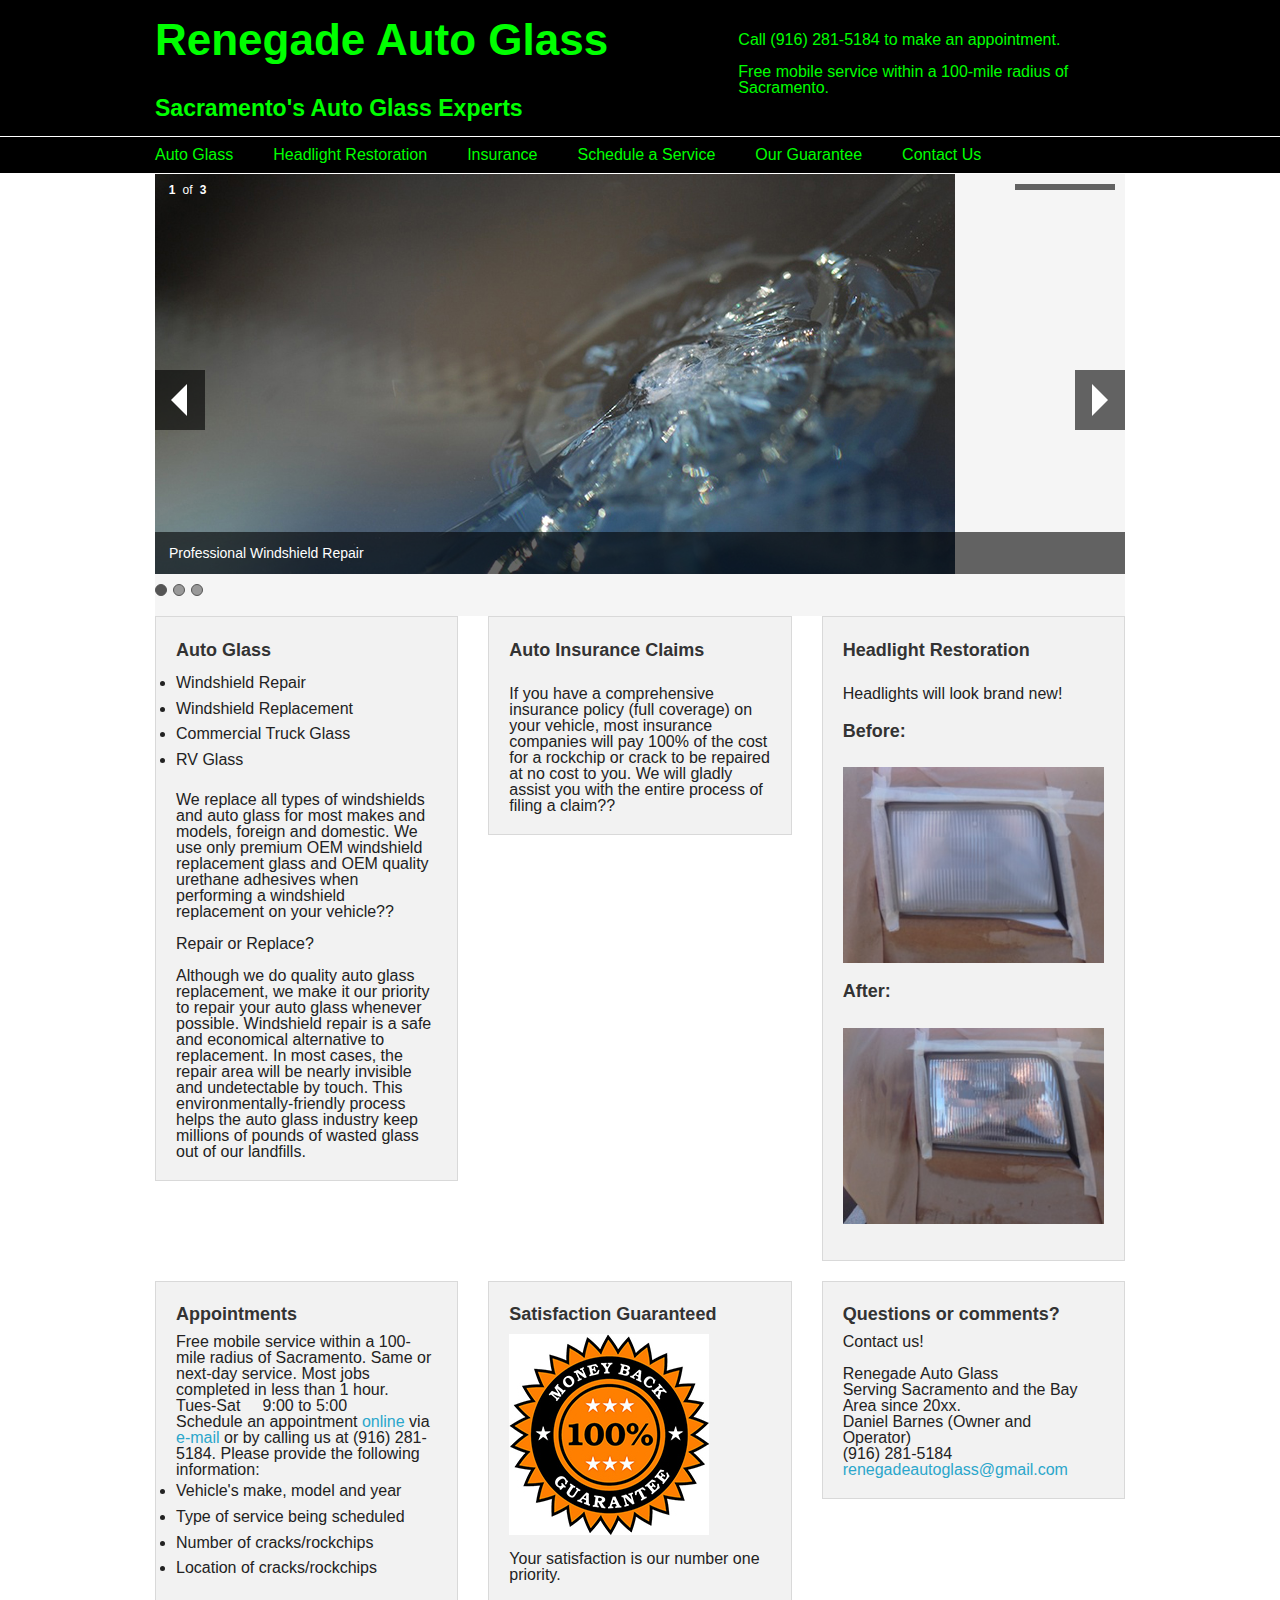
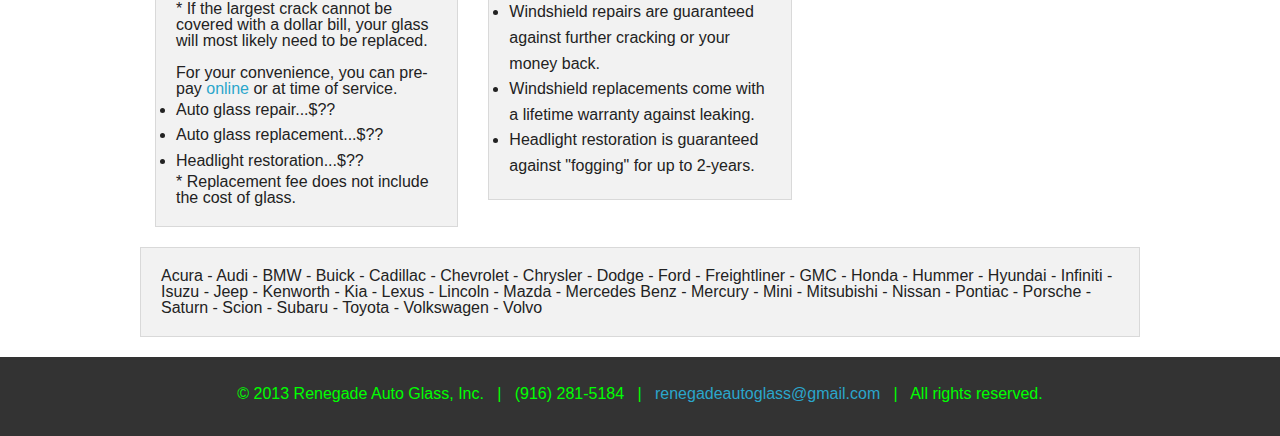
==== index.html @ 9af2e796 "localize asset file path for normalize.css" ====
<!DOCTYPE html>
<!--[if IE 8]>         <html class="no-js lt-ie9" lang="en" > <![endif]-->
<!--[if gt IE 8]><!--> <html class="no-js" lang="en" > <!--<![endif]-->

<!-- Thomas Hopkins    11 October 2013    index.html -->

<head>
  <meta charset="utf-8">
  <meta name="viewport" content="width=device-width, initial-scale=1.0">
  <meta name="keywords" content="Auto Glass, Auto Glass Mobile Service, Auto Glass Repair, Auto Glass Replacement, Commercial Truck Glass, RV Glass, Windshields, Headlight Restoration" />
  <title>Renegade Auto Glass - Serving Sacramento and the Bay Area</title>
  <link rel="stylesheet" href="./assets/normalize.css">
  <link rel="stylesheet" href="./assets/css/foundation.css">
  <link rel="stylesheet" href="./assets/css/mods.css">
  <!-- Modernizr acts as a shim for HTML5 elements for older browsers as well as detection for mobile devices. -->
  <script src="./assets/js/vendor/custom.modernizr.js"></script>
</head>

<body>
  <section class="main">
    <header>
      <div class="row">
        <div class="large-6 columns">
          <h1><a href="index.html" >Renegade Auto Glass</a></h1>
          <h4>Sacramento's Auto Glass Experts</h4>
        </div>
        <div class="large-1 columns">
        </div>
        <div class="large-5 columns">
          <br /><br />
          Call (916) 281-5184 to make an appointment.<br /><br />
          Free mobile service within a 100-mile radius of Sacramento.
        </div>
      </div>    
    </header>

    <div class="navbar">
      <div class="row">
        <div class="large-12 columns">
        <a href="#glass">Auto Glass</a> &nbsp;  &nbsp;  &nbsp;  &nbsp; 
        <a href="#headlight">Headlight Restoration</a> &nbsp;  &nbsp;  &nbsp;  &nbsp; 
        <a href="#insurance">Insurance</a> &nbsp;  &nbsp;  &nbsp;  &nbsp; 
        <a href="#schedule">Schedule a Service</a> &nbsp;  &nbsp;  &nbsp;  &nbsp; 
        <a href="#guarantee">Our Guarantee</a> &nbsp;  &nbsp;  &nbsp;  &nbsp; 
        <a href="#contact">Contact Us</a>
        </div>
      </div>
    </div>

    <div class="row">
      <div class="large-12 columns">
        <ul data-orbit>
          <li>
            <img src="./assets/img/slides/cracked_windshield_800px.jpg" />
            <div class="orbit-caption">Professional Windshield Repair</div>
          </li>
          <li>
            <img src="./assets/img/slides/windshield_replacement_800px.jpg" />
            <div class="orbit-caption">Professional Windshield Replacement</div>
          </li>
          <li>
            <img src="./assets/img/slides/headlight_repair_800px.jpg" />
            <div class="orbit-caption">Professional Headlight Restoration</div>
          </li>
        </ul>
      </div>
    </div>

    <div class="row">
      <div class="large-4 columns">
        <div class="panel">
          <a name="glass"></a><h5>Auto Glass</h5>
<ul>
<li>Windshield Repair</li>
<li>Windshield Replacement</li>
<li>Commercial Truck Glass</li>
<li>RV Glass</li>
</ul>
We replace all types of windshields and auto glass for most makes and models, foreign and domestic.  We use only premium OEM windshield replacement glass and OEM quality urethane adhesives when performing a windshield replacement on your vehicle??<br /><br />
Repair or Replace?<br /><br />
Although we do quality auto glass replacement, we make it our priority to repair your auto glass whenever possible. Windshield repair is a safe and economical alternative to replacement. In most cases, the repair area will be nearly invisible and undetectable by touch.  This environmentally-friendly process helps the auto glass industry keep millions of pounds of wasted glass out of our landfills.
        </div>
      </div>
      <div class="large-4 columns">
        <div class="panel">
          <a name="insurance"></a><h5>Auto Insurance Claims</h5>
          <br />
If you have a comprehensive insurance policy (full coverage) on your vehicle, most insurance companies will pay 100% of the cost for a rockchip or crack to be repaired at no cost to you. We will gladly assist you with the entire process of filing a claim?? 
        </div>
      </div>
      <div class="large-4 columns">
        <div class="panel">
          <a name="headlight"></a><h5>Headlight Restoration</h5>
          <br />
          Headlights will look brand new!<br /><br />
          <h5>Before:</h5><br />
          <img src="./assets/img/headlight_before.jpg"><br /><br />
          <h5>After:</h5><br />
          <img src="./assets/img/headlight_after.jpg"><br /><br />
       </div>
      </div>  
    </div>

    <div class="row">
      <div class="large-4 columns">
        <div class="panel">
          <a name="schedule"></a><h5>Appointments</h5>
Free mobile service within a 100-mile radius of Sacramento.
Same or next-day service. 
Most jobs completed in less than 1 hour.<br />
Tues-Sat &nbsp; &nbsp; 9:00 to 5:00<br />
Schedule an appointment <a href="schedule.html">online</a> via <a href="mailto:renegadeautoglass@gmail.com">e-mail</a> or by calling us at (916) 281-5184. Please provide the following information:
<ul>
<li>Vehicle's make, model and year</li>
<li>Type of service being scheduled</li>
<li>Number of cracks/rockchips</li>
<li>Location of cracks/rockchips</li>
</ul>
* If the largest crack cannot be covered with a dollar bill, your glass will most likely need to be replaced.<br /><br />
For your convenience, you can pre-pay <a href="pay.html">online</a> or at time of service.
<ul>
<li>Auto glass repair...$??</li>
<li>Auto glass replacement...$??</li>
<li>Headlight restoration...$??</li>
</ul>
* Replacement fee does not include the cost of glass.        
        </div>
      </div>
      <div class="large-4 columns">
        <div class="panel">
          <a name="guarantee"></a><h5>Satisfaction Guaranteed</h5>
          <img src="./assets/img/seal_of_guarantee.jpg"><br /><br />
Your satisfaction is our number one priority. <br /><br />
<ul>
<li>Windshield repairs are guaranteed against further cracking or your money back.</li>
<li>Windshield replacements come with a lifetime warranty against leaking.</li> 
<li>Headlight restoration is guaranteed against "fogging" for up to 2-years.</li>
</ul>   
        </div>
      </div>
      <div class="large-4 columns">
        <div class="panel">
        <a name="contact"></a><h5>Questions or comments?</h5>
Contact us!<br /><br />
Renegade Auto Glass<br />
Serving Sacramento and the Bay Area since 20xx.<br />
Daniel Barnes (Owner and Operator)<br />
(916) 281-5184<br />
<a href="mailto:renegadeautoglass@gmail.com">renegadeautoglass@gmail.com</a>
        </div>
      </div>  
    </div>
    <div class="row">
      <div class="panel">
Acura - Audi - BMW - Buick - Cadillac - Chevrolet - Chrysler - Dodge - Ford - Freightliner - GMC - Honda - Hummer - Hyundai - Infiniti - Isuzu - Jeep - Kenworth - Kia - Lexus - Lincoln - Mazda - Mercedes Benz - Mercury - Mini - Mitsubishi - Nissan - Pontiac - Porsche - Saturn - Scion - Subaru - Toyota - Volkswagen - Volvo
      </div>
    </div>

    <div class="footer-bottom">
      <div class="row">
        <p>
          &copy; 2013 Renegade Auto Glass, Inc. &nbsp; | &nbsp;
          (916) 281-5184 &nbsp; | &nbsp;
          <a href="mailto:renegadeautoglass@gmail.com">renegadeautoglass@gmail.com</a> &nbsp; | &nbsp;
          All rights reserved.
        </p>        
      </div>
    </div>

  </section>

  <!-- Check for Zepto support, load jQuery if necessary -->
  <script>
    document.write('<script src=./assets/js/vendor/'
      + ('__proto__' in {} ? 'zepto' : 'jquery')
      + '.js><\/script>');
  </script>

  <script src="./assets/js/foundation.min.js"></script>

  <script>
    $(document).foundation();
  </script>

</body>

</html>
---- assets/css/mods.css ----
header {
  background-color: black;
}

header > .row > .large-6 > h1 > a {
  color: lime;
}

header > .row > .large-6 > h4 {
  color: lime;
}

header > .row > .large-12 {
  color: lime;
}

header > .row > .large-5 {
  color: lime;
}

header > .row > .large-5 > h4 {
  margin: 20px;
  color: lime;
}

.navbar {
  margin-top: 1px;
  margin-bottom: 1px;
  padding: 10px;
  background-color: black;
}

.navbar > .row > .large-12 {
  color: lime;
}

.navbar > .row > .large-12 a:link {
  color: lime; text-decoration: none;
}

.navbar > .row > .large-12 a:visited {
  color: #2ba6cb; text-decoration: none;
}

.navbar > .row > .large-12 a:hover {
  color: #2795b6; text-decoration: none;
}

.navbar > .row > .large-12 a:active {
  color: #6600ff; text-decoration: none;
}

.footer-bottom {
  background: #333;
  padding: 24px 0 10px; 
  color: lime;
}

.footer-bottom .design-border {
  border-bottom: 1px solid #484848;
  padding-bottom: 5px;
  margin-bottom: 25px; }

.footer-bottom a.zurb-logo {
  color: #858585;
  font-weight: normal;
  background: url("../icons/footer-icons.png") no-repeat 0 3px;
  padding: 25px 0 0 0;
  font-size: 1em;
  display: inline-block;
  font-family: "Proxima Nova", "proxima-nova", "Helvetica Neue", Helvetica, Arial, sans-serif;
  width: 90px; }

.footer-bottom a.zurb-logo:hover {
  opacity: 0.8; }

.footer-bottom ul.zurb-links {
  margin: 0;
  display: inline-block; }

.footer-bottom ul.zurb-links li {
  display: block;
  float: left;
  margin-left: 6px;
  font-family: "Proxima Nova Condensed", "proxima-nova-condensed", "Helvetica Neue", Helvetica, Arial, sans-serif;
  text-transform: uppercase;
  font-weight: 700;
  font-size: 13px; }

.footer-bottom ul.zurb-links li a {
  color: #666;
  padding: 3px 6px; }

.footer-bottom ul.zurb-links li a:hover {
  color: #777; }

.footer-bottom p.copyright {
  margin: 6px 0 0;
  font-size: 12px;
  color: #666; }

.footer-bottom ul.home-social {
  display: block;
  float: right;
  margin-bottom: 8px; }

.footer-bottom ul.home-social li {
  list-style: none;
  display: block;
  float: left;
  margin-left: 10px; }

.footer-bottom ul.home-social li:first-child {
  margin-left: 0; }

.footer-bottom ul.home-social li a {
  display: block;
  height: 50px;
  width: 50px;
  background: url("../icons/social.png") no-repeat center 0; }

.footer-bottom ul.home-social li a:hover {
  opacity: 0.8; }

.footer-bottom ul.home-social li a.twitter {
  background-position: center 0; }

.footer-bottom ul.home-social li a.facebook {
  background-position: center -200px; }

.footer-bottom ul.home-social li a.mail {
  background-position: center -400px; }

.footer-bottom {
  text-align: center; }

.footer-bottom .columns {
  padding: 0; }

.footer-bottom a.zurb-logo {
  display: block;
  margin: 0 auto; }

.footer-bottom ul.zurb-links {
  margin: 16px 0 10px; }

.footer-bottom ul.home-social {
  float: none;
  margin: 0 0 20px 0;
  text-align: center;
  height: 44px;
  display: inline-block; } }

.footer-bottom p.copyright {
  margin-bottom: 20px !important; }

.footer-bottom ul.zurb-links li a {
  font-size: 12px; }
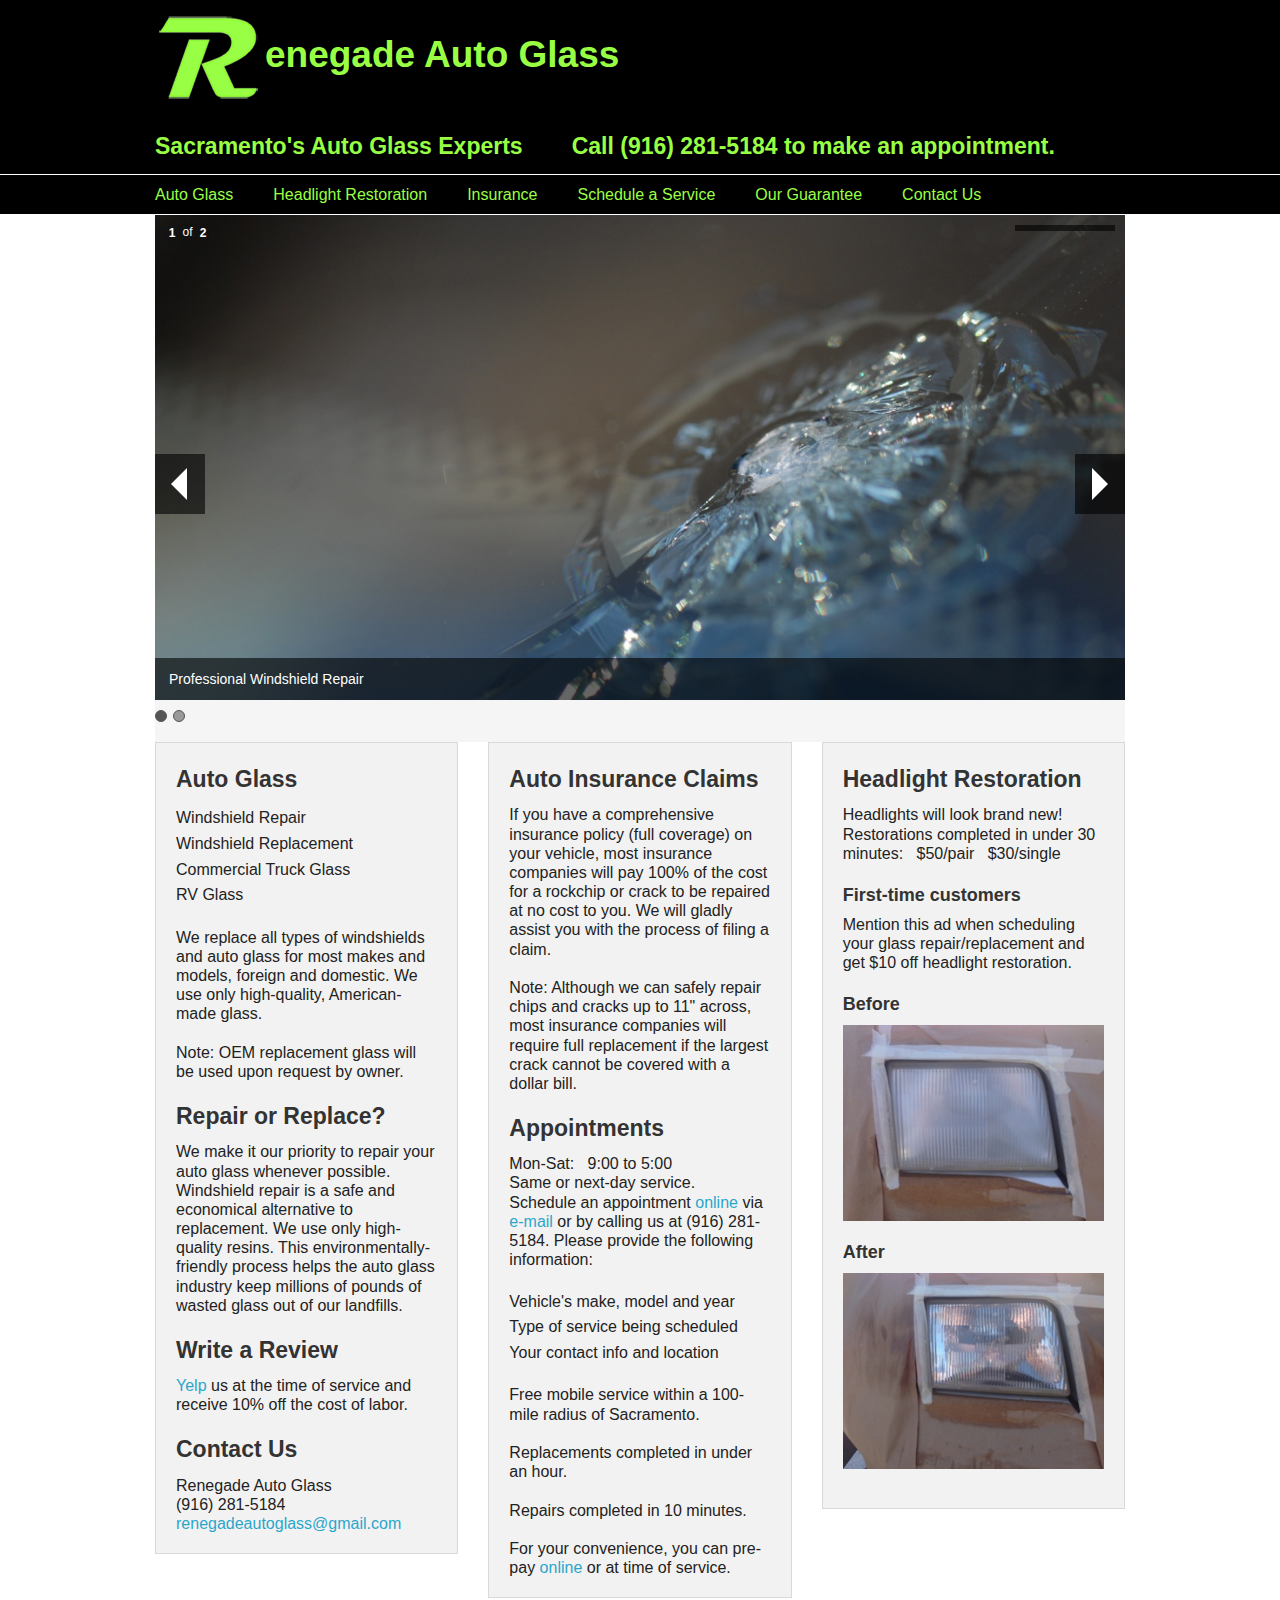
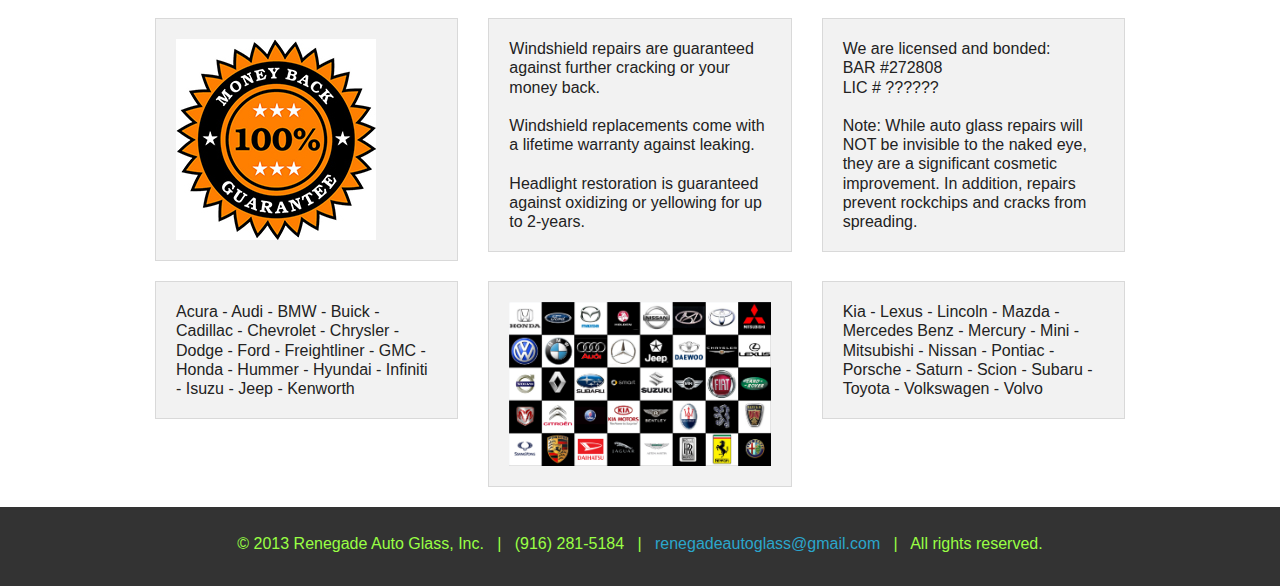
==== commit 6ac9b3e6: "meeting changes" ====
--- a/index.html
+++ b/index.html
@@ -2,14 +2,14 @@
 <!--[if IE 8]>         <html class="no-js lt-ie9" lang="en" > <![endif]-->
 <!--[if gt IE 8]><!--> <html class="no-js" lang="en" > <!--<![endif]-->
 
-<!-- Thomas Hopkins    11 October 2013    index.html -->
+<!-- Diane Wilkins    11 October 2013    index.html -->
 
 <head>
   <meta charset="utf-8">
   <meta name="viewport" content="width=device-width, initial-scale=1.0">
   <meta name="keywords" content="Auto Glass, Auto Glass Mobile Service, Auto Glass Repair, Auto Glass Replacement, Commercial Truck Glass, RV Glass, Windshields, Headlight Restoration" />
   <title>Renegade Auto Glass - Serving Sacramento and the Bay Area</title>
-  <link rel="stylesheet" href="./assets/normalize.css">
+  <link rel="stylesheet" href="http://foundation.zurb.com/docs/assets/normalize.css">
   <link rel="stylesheet" href="./assets/css/foundation.css">
   <link rel="stylesheet" href="./assets/css/mods.css">
   <!-- Modernizr acts as a shim for HTML5 elements for older browsers as well as detection for mobile devices. -->
@@ -20,18 +20,18 @@
   <section class="main">
     <header>
       <div class="row">
-        <div class="large-6 columns">
-          <h1><a href="index.html" >Renegade Auto Glass</a></h1>
+        <div class="large-12 columns">
+          <h2><a href="index.html" ><img src="./assets/img/R.png" /></a>enegade Auto Glass</h2>
+        </div>
+      </div> 
+      <div class="row">
+        <div class="large-5 columns">
           <h4>Sacramento's Auto Glass Experts</h4>
         </div>
-        <div class="large-1 columns">
+        <div class="large-7 columns">
+          <h4>Call (916) 281-5184 to make an appointment.</h4>
         </div>
-        <div class="large-5 columns">
-          <br /><br />
-          Call (916) 281-5184 to make an appointment.<br /><br />
-          Free mobile service within a 100-mile radius of Sacramento.
-        </div>
-      </div>    
+      </div> 
     </header>
 
     <div class="navbar">
@@ -51,16 +51,12 @@
       <div class="large-12 columns">
         <ul data-orbit>
           <li>
-            <img src="./assets/img/slides/cracked_windshield_800px.jpg" />
+            <img src="./assets/img/slides/cracked_windshield.jpg" />
             <div class="orbit-caption">Professional Windshield Repair</div>
           </li>
           <li>
-            <img src="./assets/img/slides/windshield_replacement_800px.jpg" />
+            <img src="./assets/img/slides/windshield_replacement.jpg" />
             <div class="orbit-caption">Professional Windshield Replacement</div>
-          </li>
-          <li>
-            <img src="./assets/img/slides/headlight_repair_800px.jpg" />
-            <div class="orbit-caption">Professional Headlight Restoration</div>
           </li>
         </ul>
       </div>
@@ -69,90 +65,104 @@
     <div class="row">
       <div class="large-4 columns">
         <div class="panel">
-          <a name="glass"></a><h5>Auto Glass</h5>
+          <a name="glass"></a><h4>Auto Glass</h4>
 <ul>
 <li>Windshield Repair</li>
 <li>Windshield Replacement</li>
 <li>Commercial Truck Glass</li>
 <li>RV Glass</li>
 </ul>
-We replace all types of windshields and auto glass for most makes and models, foreign and domestic.  We use only premium OEM windshield replacement glass and OEM quality urethane adhesives when performing a windshield replacement on your vehicle??<br /><br />
-Repair or Replace?<br /><br />
-Although we do quality auto glass replacement, we make it our priority to repair your auto glass whenever possible. Windshield repair is a safe and economical alternative to replacement. In most cases, the repair area will be nearly invisible and undetectable by touch.  This environmentally-friendly process helps the auto glass industry keep millions of pounds of wasted glass out of our landfills.
+We replace all types of windshields and auto glass for most makes and models, foreign and domestic. We use only high-quality, American-made glass.<br /><br />
+Note: OEM replacement glass will be used upon request by owner.
+<br /><br />
+<h4>Repair or Replace?</h4>
+We make it our priority to repair your auto glass whenever possible. Windshield repair is a safe and economical alternative to replacement. We use only high-quality resins. This environmentally-friendly process helps the auto glass industry keep millions of pounds of wasted glass out of our landfills.
+<br /><br />
+        <a name="contact"></a><h4>Write a Review</h4>
+<a href="http://www.yelp.com/biz/renegade-auto-glass-sacramento">Yelp</a> us at the time of service and receive 10% off the cost of labor.<br /><br />
+        <h4>Contact Us</h4>
+Renegade Auto Glass<br />
+(916) 281-5184<br />
+<a href="mailto:renegadeautoglass@gmail.com">renegadeautoglass@gmail.com</a>
         </div>
       </div>
       <div class="large-4 columns">
         <div class="panel">
-          <a name="insurance"></a><h5>Auto Insurance Claims</h5>
-          <br />
-If you have a comprehensive insurance policy (full coverage) on your vehicle, most insurance companies will pay 100% of the cost for a rockchip or crack to be repaired at no cost to you. We will gladly assist you with the entire process of filing a claim?? 
+          <a name="insurance"></a><h4>Auto Insurance Claims</h4>
+If you have a comprehensive insurance policy (full coverage) on your vehicle, most insurance companies will pay 100% of the cost for a rockchip or crack to be repaired at no cost to you. We will gladly assist you with the process of filing a claim.
+<br /><br />
+Note: Although we can safely repair chips and cracks up to 11" across, most insurance companies will require full replacement if the largest crack cannot be covered with a dollar bill.<br /><br />
+          <a name="schedule"></a><h4>Appointments</h4>
+Mon-Sat: &nbsp; 9:00 to 5:00<br />
+Same or next-day service.<br />
+Schedule an appointment <a href="schedule.html">online</a> via <a href="mailto:renegadeautoglass@gmail.com">e-mail</a> or by calling us at (916) 281-5184. Please provide the following information:<br /><br />
+<ul>
+<li>Vehicle's make, model and year</li>
+<li>Type of service being scheduled</li>
+<li>Your contact info and location</li>
+</ul>
+Free mobile service within a 100-mile radius of Sacramento.<br /><br />
+Replacements completed in under an hour.<br /><br />
+Repairs completed  in 10 minutes.<br /><br />
+For your convenience, you can pre-pay <a href="pay.html">online</a> or at time of service.  
         </div>
       </div>
       <div class="large-4 columns">
         <div class="panel">
-          <a name="headlight"></a><h5>Headlight Restoration</h5>
-          <br />
-          Headlights will look brand new!<br /><br />
-          <h5>Before:</h5><br />
+          <a name="headlight"></a><h4>Headlight Restoration</h4>
+          Headlights will look brand new!<br />
+          Restorations completed in under 30 minutes: &nbsp; $50/pair &nbsp; $30/single
+          <br /><br />
+          <h5>First-time customers</h5>
+          Mention this ad when scheduling your glass repair/replacement and get $10 off headlight restoration.<br /><br />
+          <h5>Before</h5>
           <img src="./assets/img/headlight_before.jpg"><br /><br />
-          <h5>After:</h5><br />
+          <h5>After</h5>
           <img src="./assets/img/headlight_after.jpg"><br /><br />
        </div>
       </div>  
+    </div>
+    <div class="row">
+      <div class="large-4 columns">
+        <div class="panel">
+          <a name="guarantee"></a>
+          <img src="./assets/img/seal_of_guarantee.jpg" >
+        </div>
+      </div>
+      <div class="large-4 columns">
+        <div class="panel">
+Windshield repairs are guaranteed against further cracking or your money back.
+<br /><br />
+Windshield replacements come with a lifetime warranty against leaking.
+<br /><br />
+Headlight restoration is guaranteed against oxidizing or yellowing for up to 2-years.  
+        </div>
+      </div>       
+      <div class="large-4 columns">
+        <div class="panel">
+We are licensed and bonded:<br />
+BAR #272808<br />
+LIC #  ??????<br /><br />
+Note: While auto glass repairs will NOT be invisible to the naked eye, they are a significant cosmetic improvement. In addition, repairs prevent rockchips and cracks from spreading.
+        </div>
+      </div>   
     </div>
 
     <div class="row">
       <div class="large-4 columns">
         <div class="panel">
-          <a name="schedule"></a><h5>Appointments</h5>
-Free mobile service within a 100-mile radius of Sacramento.
-Same or next-day service. 
-Most jobs completed in less than 1 hour.<br />
-Tues-Sat &nbsp; &nbsp; 9:00 to 5:00<br />
-Schedule an appointment <a href="schedule.html">online</a> via <a href="mailto:renegadeautoglass@gmail.com">e-mail</a> or by calling us at (916) 281-5184. Please provide the following information:
-<ul>
-<li>Vehicle's make, model and year</li>
-<li>Type of service being scheduled</li>
-<li>Number of cracks/rockchips</li>
-<li>Location of cracks/rockchips</li>
-</ul>
-* If the largest crack cannot be covered with a dollar bill, your glass will most likely need to be replaced.<br /><br />
-For your convenience, you can pre-pay <a href="pay.html">online</a> or at time of service.
-<ul>
-<li>Auto glass repair...$??</li>
-<li>Auto glass replacement...$??</li>
-<li>Headlight restoration...$??</li>
-</ul>
-* Replacement fee does not include the cost of glass.        
+        Acura - Audi - BMW - Buick - Cadillac - Chevrolet - Chrysler - Dodge - Ford - Freightliner - GMC - Honda - Hummer - Hyundai - Infiniti - Isuzu - Jeep - Kenworth
         </div>
       </div>
       <div class="large-4 columns">
         <div class="panel">
-          <a name="guarantee"></a><h5>Satisfaction Guaranteed</h5>
-          <img src="./assets/img/seal_of_guarantee.jpg"><br /><br />
-Your satisfaction is our number one priority. <br /><br />
-<ul>
-<li>Windshield repairs are guaranteed against further cracking or your money back.</li>
-<li>Windshield replacements come with a lifetime warranty against leaking.</li> 
-<li>Headlight restoration is guaranteed against "fogging" for up to 2-years.</li>
-</ul>   
+          <img src="./assets/img/car_logos.jpg">
         </div>
       </div>
       <div class="large-4 columns">
         <div class="panel">
-        <a name="contact"></a><h5>Questions or comments?</h5>
-Contact us!<br /><br />
-Renegade Auto Glass<br />
-Serving Sacramento and the Bay Area since 20xx.<br />
-Daniel Barnes (Owner and Operator)<br />
-(916) 281-5184<br />
-<a href="mailto:renegadeautoglass@gmail.com">renegadeautoglass@gmail.com</a>
+        Kia - Lexus - Lincoln - Mazda - Mercedes Benz - Mercury - Mini - Mitsubishi - Nissan - Pontiac - Porsche - Saturn - Scion - Subaru - Toyota - Volkswagen - Volvo
         </div>
-      </div>  
-    </div>
-    <div class="row">
-      <div class="panel">
-Acura - Audi - BMW - Buick - Cadillac - Chevrolet - Chrysler - Dodge - Ford - Freightliner - GMC - Honda - Hummer - Hyundai - Infiniti - Isuzu - Jeep - Kenworth - Kia - Lexus - Lincoln - Mazda - Mercedes Benz - Mercury - Mini - Mitsubishi - Nissan - Pontiac - Porsche - Saturn - Scion - Subaru - Toyota - Volkswagen - Volvo
       </div>
     </div>
 
--- a/assets/css/mods.css
+++ b/assets/css/mods.css
@@ -1,26 +1,23 @@
+body { line-height: 1.2;
+}
+
 header {
   background-color: black;
 }
 
-header > .row > .large-6 > h1 > a {
-  color: lime;
-}
-
-header > .row > .large-6 > h4 {
-  color: lime;
-}
-
-header > .row > .large-12 {
-  color: lime;
-}
-
-header > .row > .large-5 {
-  color: lime;
+header > .row > .large-12 > h2 {
+  color: #99ff44;
 }
 
 header > .row > .large-5 > h4 {
-  margin: 20px;
-  color: lime;
+  color: #99ff44;
+}
+
+header > .row > .large-7 > h4 {
+  color: #99ff44;
+}
+
+ul {list-style-type: none;
 }
 
 .navbar {
@@ -31,11 +28,11 @@
 }
 
 .navbar > .row > .large-12 {
-  color: lime;
+  color: #99ff44;
 }
 
 .navbar > .row > .large-12 a:link {
-  color: lime; text-decoration: none;
+  color: #99ff44; text-decoration: none;
 }
 
 .navbar > .row > .large-12 a:visited {
@@ -53,7 +50,7 @@
 .footer-bottom {
   background: #333;
   padding: 24px 0 10px; 
-  color: lime;
+  color: #99ff44;
 }
 
 .footer-bottom .design-border {
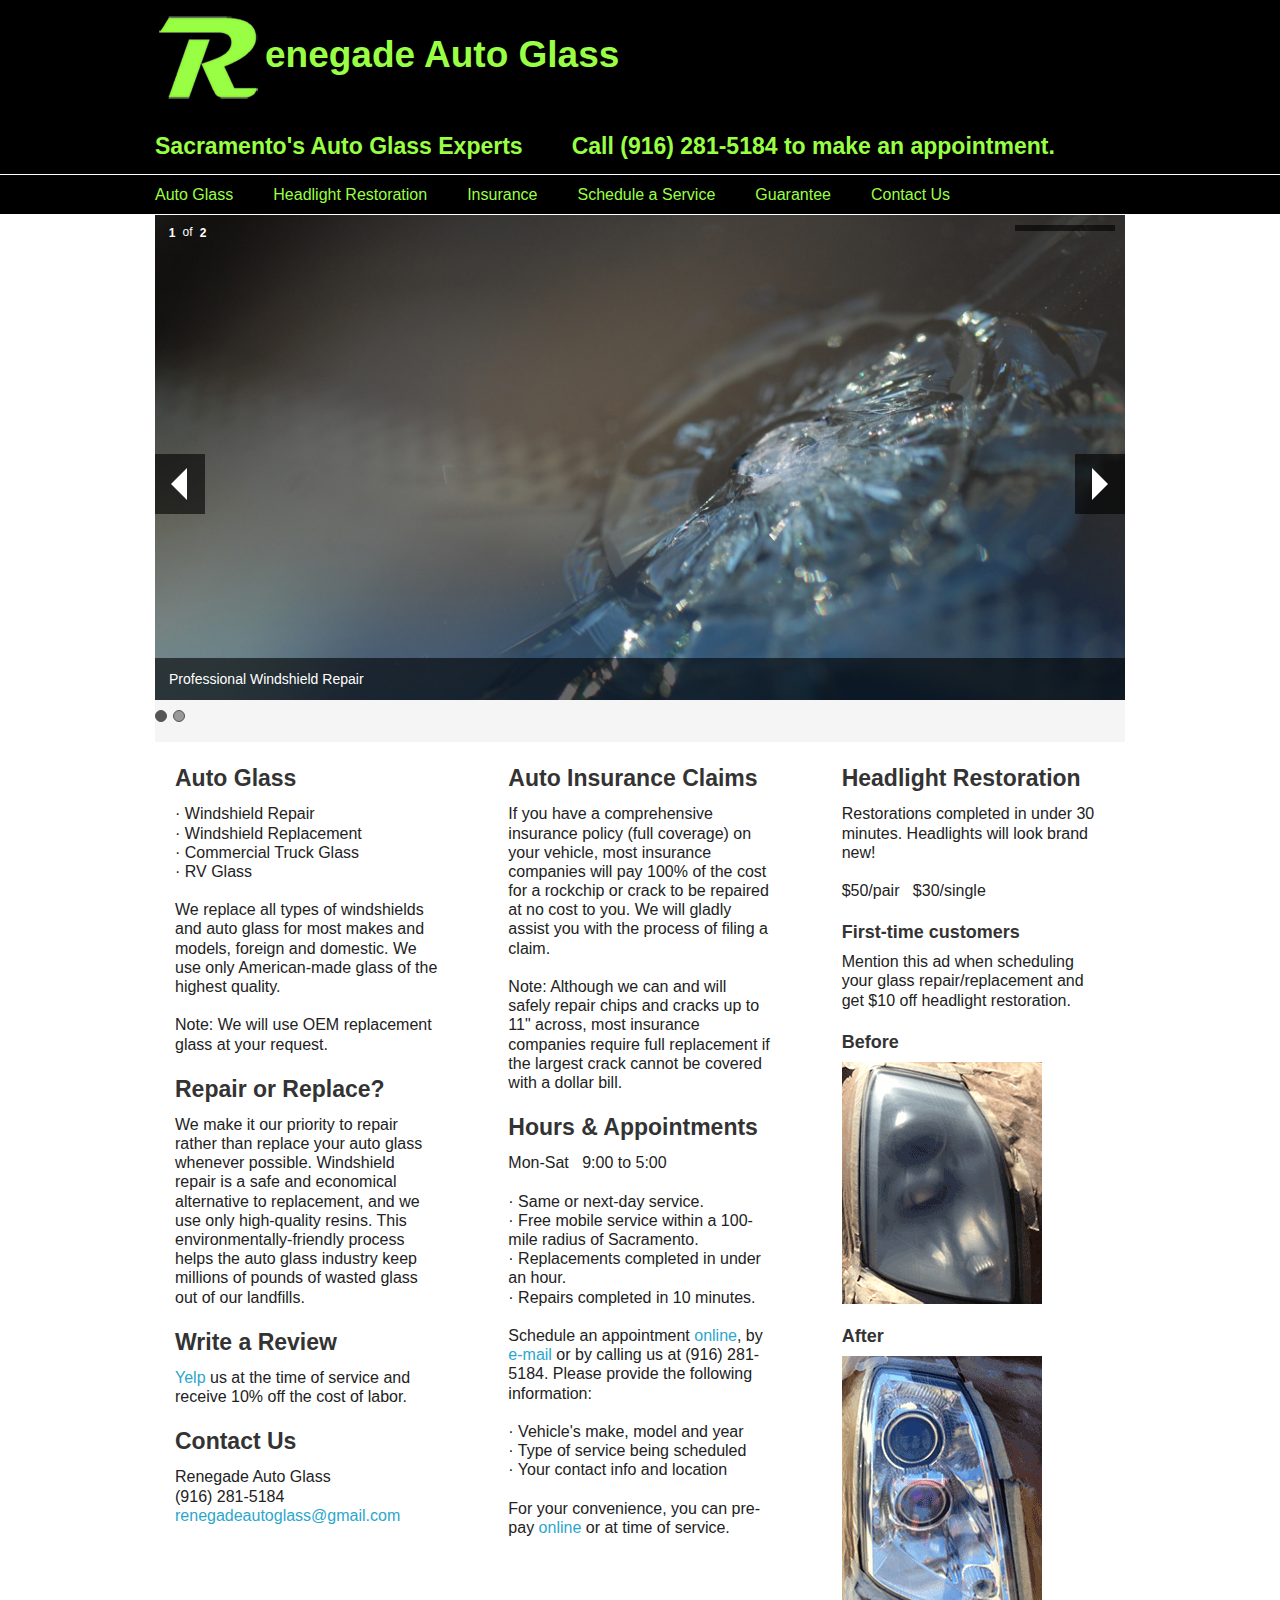
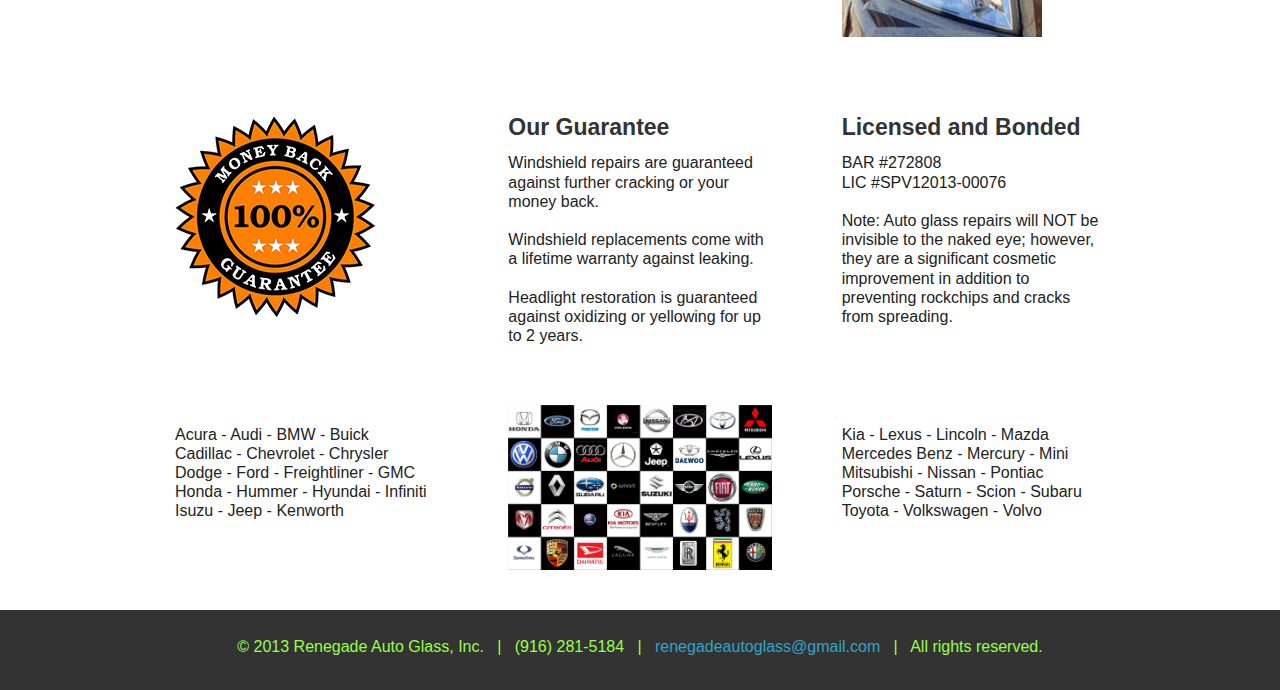
==== commit 5cd55159: "prepare to deploy" ====
--- a/index.html
+++ b/index.html
@@ -9,7 +9,7 @@
   <meta name="viewport" content="width=device-width, initial-scale=1.0">
   <meta name="keywords" content="Auto Glass, Auto Glass Mobile Service, Auto Glass Repair, Auto Glass Replacement, Commercial Truck Glass, RV Glass, Windshields, Headlight Restoration" />
   <title>Renegade Auto Glass - Serving Sacramento and the Bay Area</title>
-  <link rel="stylesheet" href="http://foundation.zurb.com/docs/assets/normalize.css">
+  <link rel="stylesheet" href="./assets/normalize.css">
   <link rel="stylesheet" href="./assets/css/foundation.css">
   <link rel="stylesheet" href="./assets/css/mods.css">
   <!-- Modernizr acts as a shim for HTML5 elements for older browsers as well as detection for mobile devices. -->
@@ -37,12 +37,12 @@
     <div class="navbar">
       <div class="row">
         <div class="large-12 columns">
-        <a href="#glass">Auto Glass</a> &nbsp;  &nbsp;  &nbsp;  &nbsp; 
-        <a href="#headlight">Headlight Restoration</a> &nbsp;  &nbsp;  &nbsp;  &nbsp; 
-        <a href="#insurance">Insurance</a> &nbsp;  &nbsp;  &nbsp;  &nbsp; 
-        <a href="#schedule">Schedule a Service</a> &nbsp;  &nbsp;  &nbsp;  &nbsp; 
-        <a href="#guarantee">Our Guarantee</a> &nbsp;  &nbsp;  &nbsp;  &nbsp; 
-        <a href="#contact">Contact Us</a>
+          <a href="#glass">Auto Glass</a> &nbsp;  &nbsp;  &nbsp;  &nbsp; 
+          <a href="#headlight">Headlight Restoration</a> &nbsp;  &nbsp;  &nbsp;  &nbsp; 
+          <a href="#insurance">Insurance</a> &nbsp;  &nbsp;  &nbsp;  &nbsp; 
+          <a href="#schedule">Schedule a Service</a> &nbsp;  &nbsp;  &nbsp;  &nbsp; 
+          <a href="#guarantee">Guarantee</a> &nbsp;  &nbsp;  &nbsp;  &nbsp; 
+          <a href="#contact">Contact Us</a>
         </div>
       </div>
     </div>
@@ -51,11 +51,11 @@
       <div class="large-12 columns">
         <ul data-orbit>
           <li>
-            <img src="./assets/img/slides/cracked_windshield.jpg" />
+            <img src="./assets/img/slides/cracked_windshield.jpg" alt="Credit: Flickr user Joshua Ganderson" title="Credit: Flickr user Joshua Ganderson" />
             <div class="orbit-caption">Professional Windshield Repair</div>
           </li>
           <li>
-            <img src="./assets/img/slides/windshield_replacement.jpg" />
+            <img src="./assets/img/slides/windshield_replacement.jpg" alt="Credit: Flickr user Paul L Dineen" title="Credit: Flickr user Paul L Dineen"/>
             <div class="orbit-caption">Professional Windshield Replacement</div>
           </li>
         </ul>
@@ -66,17 +66,17 @@
       <div class="large-4 columns">
         <div class="panel">
           <a name="glass"></a><h4>Auto Glass</h4>
-<ul>
-<li>Windshield Repair</li>
-<li>Windshield Replacement</li>
-<li>Commercial Truck Glass</li>
-<li>RV Glass</li>
-</ul>
-We replace all types of windshields and auto glass for most makes and models, foreign and domestic. We use only high-quality, American-made glass.<br /><br />
-Note: OEM replacement glass will be used upon request by owner.
+
+&middot; Windshield Repair<br />
+&middot; Windshield Replacement<br />
+&middot; Commercial Truck Glass<br />
+&middot; RV Glass<br />
+<br />
+We replace all types of windshields and auto glass for most makes and models, foreign and domestic. We use only American-made glass of the highest quality.<br /><br />
+Note: We will use OEM replacement glass at your request.
 <br /><br />
 <h4>Repair or Replace?</h4>
-We make it our priority to repair your auto glass whenever possible. Windshield repair is a safe and economical alternative to replacement. We use only high-quality resins. This environmentally-friendly process helps the auto glass industry keep millions of pounds of wasted glass out of our landfills.
+We make it our priority to repair rather than replace your auto glass whenever possible. Windshield repair is a safe and economical alternative to replacement, and we use only high-quality resins. This environmentally-friendly process helps the auto glass industry keep millions of pounds of wasted glass out of our landfills.
 <br /><br />
         <a name="contact"></a><h4>Write a Review</h4>
 <a href="http://www.yelp.com/biz/renegade-auto-glass-sacramento">Yelp</a> us at the time of service and receive 10% off the cost of labor.<br /><br />
@@ -91,34 +91,35 @@
           <a name="insurance"></a><h4>Auto Insurance Claims</h4>
 If you have a comprehensive insurance policy (full coverage) on your vehicle, most insurance companies will pay 100% of the cost for a rockchip or crack to be repaired at no cost to you. We will gladly assist you with the process of filing a claim.
 <br /><br />
-Note: Although we can safely repair chips and cracks up to 11" across, most insurance companies will require full replacement if the largest crack cannot be covered with a dollar bill.<br /><br />
-          <a name="schedule"></a><h4>Appointments</h4>
-Mon-Sat: &nbsp; 9:00 to 5:00<br />
-Same or next-day service.<br />
-Schedule an appointment <a href="schedule.html">online</a> via <a href="mailto:renegadeautoglass@gmail.com">e-mail</a> or by calling us at (916) 281-5184. Please provide the following information:<br /><br />
-<ul>
-<li>Vehicle's make, model and year</li>
-<li>Type of service being scheduled</li>
-<li>Your contact info and location</li>
-</ul>
-Free mobile service within a 100-mile radius of Sacramento.<br /><br />
-Replacements completed in under an hour.<br /><br />
-Repairs completed  in 10 minutes.<br /><br />
+Note: Although we can and will safely repair chips and cracks up to 11" across, most insurance companies require full replacement if the largest crack cannot be covered with a dollar bill.<br /><br />
+          <a name="schedule"></a><h4>Hours & Appointments</h4>
+Mon-Sat &nbsp; 9:00 to 5:00<br /><br />
+&middot; Same or next-day service.<br />
+&middot; Free mobile service within a 100-mile radius of Sacramento.<br />
+&middot; Replacements completed in under an hour.<br />
+&middot; Repairs completed  in 10 minutes.<br /><br />
+Schedule an appointment <a href="schedule.html">online</a>, by <a href="mailto:renegadeautoglass@gmail.com">e-mail</a> or by calling us at (916) 281-5184. Please provide the following information:<br /><br />
+
+&middot; Vehicle's make, model and year<br />
+&middot; Type of service being scheduled<br />
+&middot; Your contact info and location<br />
+<br />
 For your convenience, you can pre-pay <a href="pay.html">online</a> or at time of service.  
         </div>
       </div>
       <div class="large-4 columns">
         <div class="panel">
           <a name="headlight"></a><h4>Headlight Restoration</h4>
-          Headlights will look brand new!<br />
-          Restorations completed in under 30 minutes: &nbsp; $50/pair &nbsp; $30/single
+          Restorations completed in under 30 minutes. 
+          Headlights will look brand new!<br /><br />
+          $50/pair &nbsp; $30/single
           <br /><br />
           <h5>First-time customers</h5>
           Mention this ad when scheduling your glass repair/replacement and get $10 off headlight restoration.<br /><br />
           <h5>Before</h5>
-          <img src="./assets/img/headlight_before.jpg"><br /><br />
+          <img src="./assets/img/headlight_before.gif" /><br /><br />
           <h5>After</h5>
-          <img src="./assets/img/headlight_after.jpg"><br /><br />
+          <img src="./assets/img/headlight_after.gif" /><br /><br />
        </div>
       </div>  
     </div>
@@ -126,24 +127,25 @@
       <div class="large-4 columns">
         <div class="panel">
           <a name="guarantee"></a>
-          <img src="./assets/img/seal_of_guarantee.jpg" >
+          <img src="./assets/img/seal_of_guarantee.jpg" align="center" />
         </div>
       </div>
       <div class="large-4 columns">
         <div class="panel">
+          <h4>Our Guarantee</h4>
 Windshield repairs are guaranteed against further cracking or your money back.
 <br /><br />
 Windshield replacements come with a lifetime warranty against leaking.
 <br /><br />
-Headlight restoration is guaranteed against oxidizing or yellowing for up to 2-years.  
+Headlight restoration is guaranteed against oxidizing or yellowing for up to 2 years.  
         </div>
       </div>       
       <div class="large-4 columns">
         <div class="panel">
-We are licensed and bonded:<br />
+          <h4>Licensed and Bonded</h4>
 BAR #272808<br />
-LIC #  ??????<br /><br />
-Note: While auto glass repairs will NOT be invisible to the naked eye, they are a significant cosmetic improvement. In addition, repairs prevent rockchips and cracks from spreading.
+LIC #SPV12013-00076<br /><br />
+Note: Auto glass repairs will NOT be invisible to the naked eye; however, they are a significant cosmetic improvement in addition to preventing rockchips and cracks from spreading.
         </div>
       </div>   
     </div>
@@ -151,17 +153,17 @@
     <div class="row">
       <div class="large-4 columns">
         <div class="panel">
-        Acura - Audi - BMW - Buick - Cadillac - Chevrolet - Chrysler - Dodge - Ford - Freightliner - GMC - Honda - Hummer - Hyundai - Infiniti - Isuzu - Jeep - Kenworth
+        <br />Acura - Audi - BMW - Buick<br />Cadillac - Chevrolet - Chrysler<br />Dodge - Ford - Freightliner - GMC<br />Honda - Hummer - Hyundai - Infiniti<br />Isuzu - Jeep - Kenworth
         </div>
       </div>
       <div class="large-4 columns">
         <div class="panel">
-          <img src="./assets/img/car_logos.jpg">
+          <img src="./assets/img/car_logos.jpg" />
         </div>
       </div>
       <div class="large-4 columns">
         <div class="panel">
-        Kia - Lexus - Lincoln - Mazda - Mercedes Benz - Mercury - Mini - Mitsubishi - Nissan - Pontiac - Porsche - Saturn - Scion - Subaru - Toyota - Volkswagen - Volvo
+        <br />Kia - Lexus - Lincoln - Mazda<br />Mercedes Benz - Mercury - Mini<br />Mitsubishi - Nissan - Pontiac<br />Porsche - Saturn - Scion - Subaru<br />Toyota - Volkswagen - Volvo
         </div>
       </div>
     </div>
--- a/assets/css/mods.css
+++ b/assets/css/mods.css
@@ -18,6 +18,11 @@
 }
 
 ul {list-style-type: none;
+}
+
+.panel {
+  background-color: white;
+  border: white;
 }
 
 .navbar {
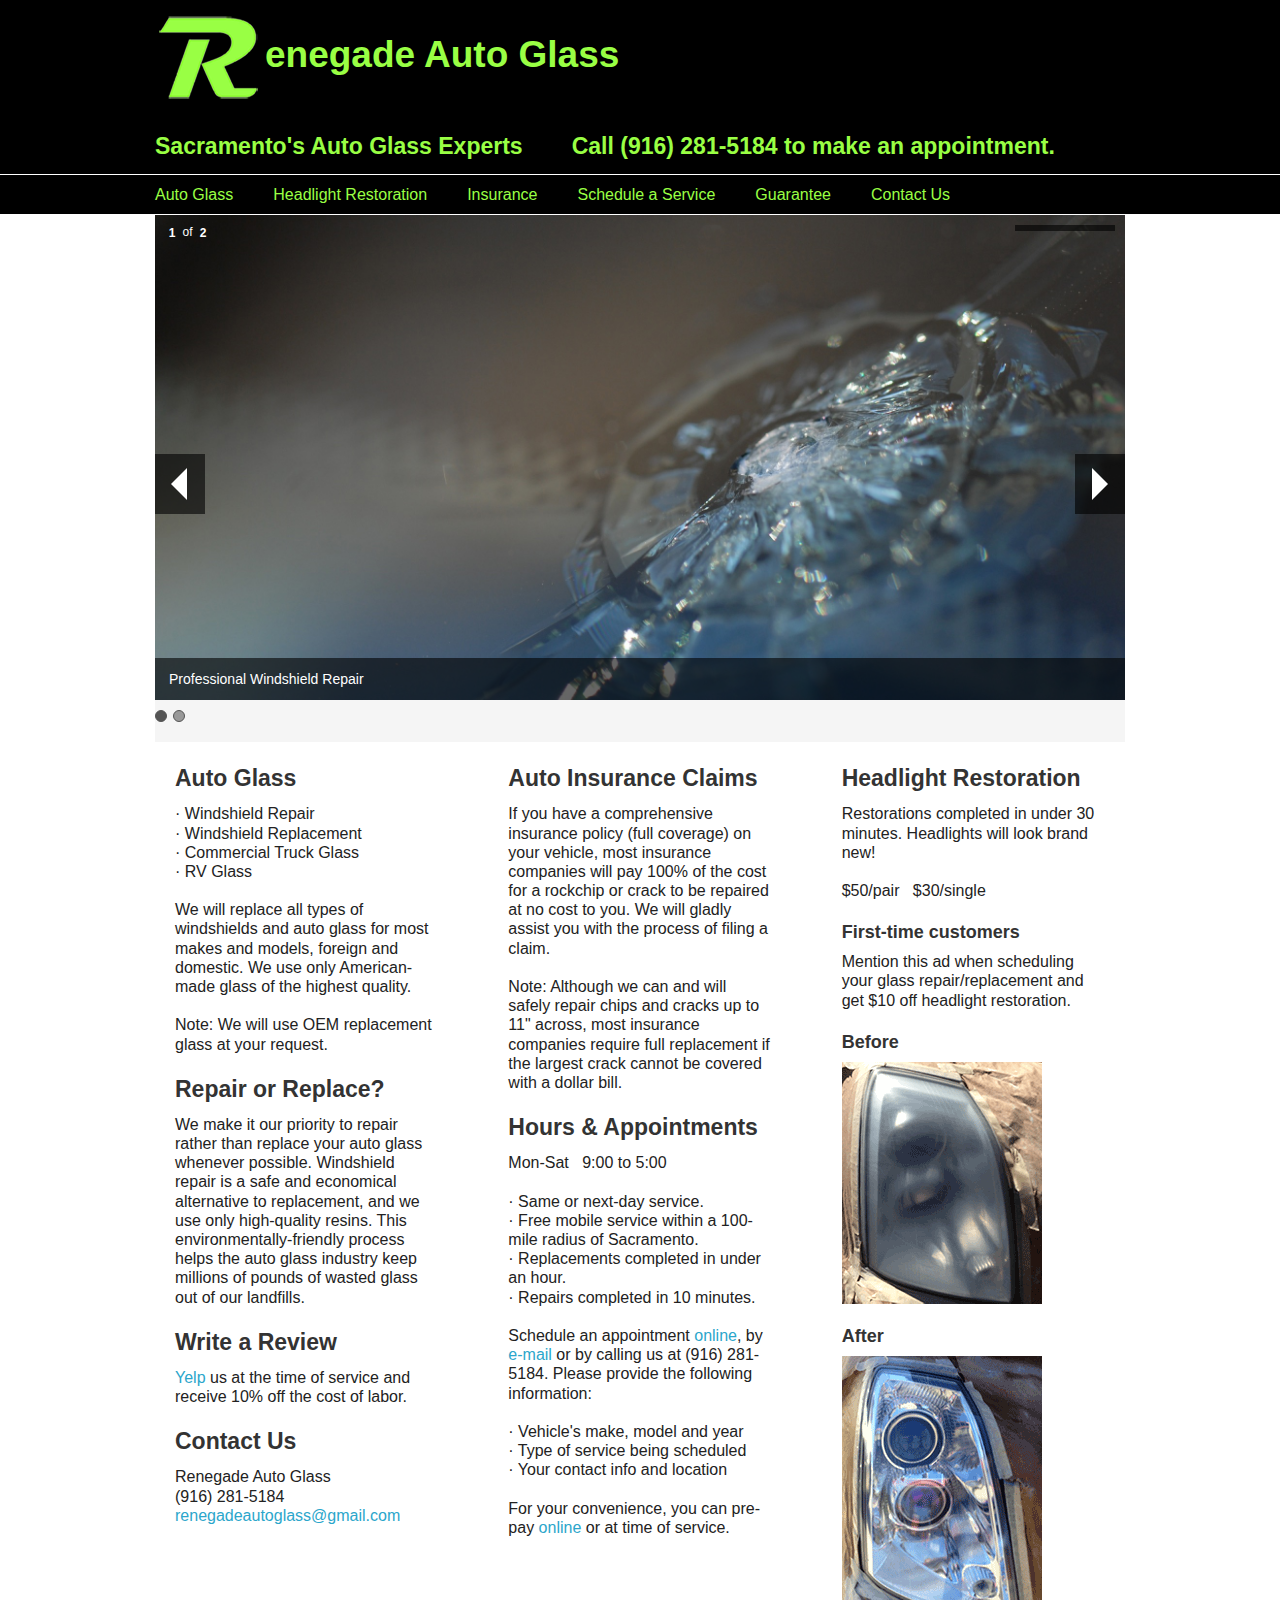
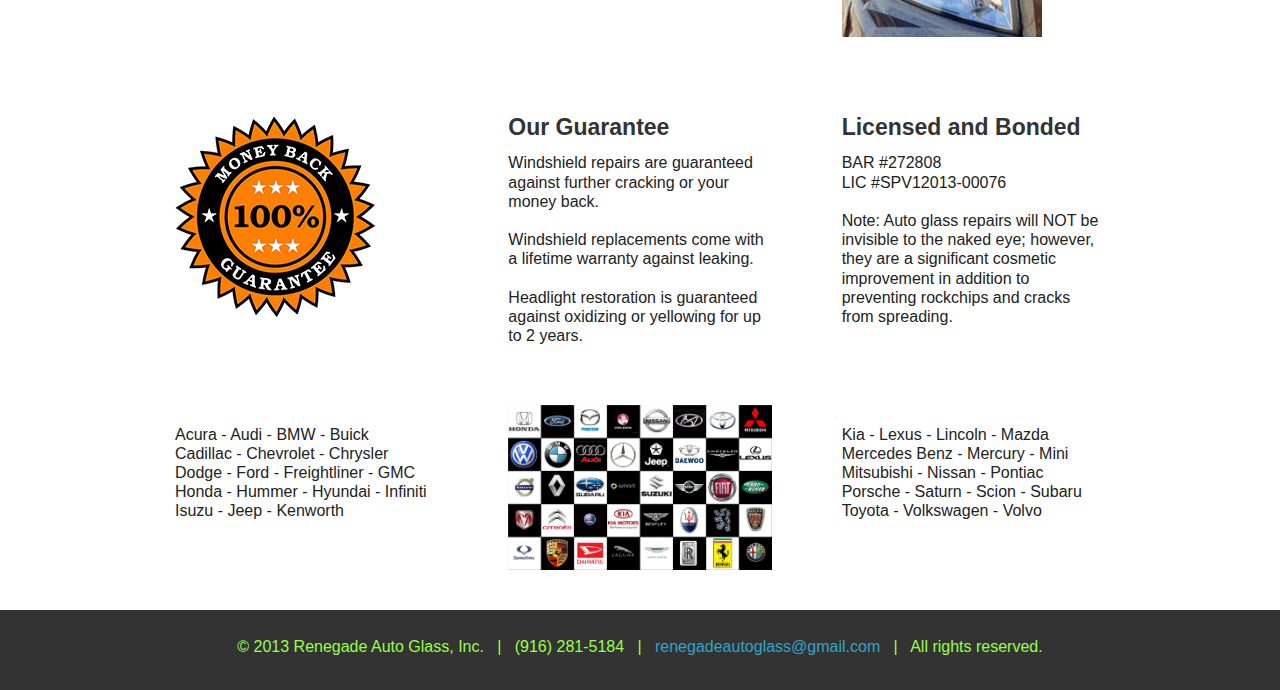
==== commit ea3f7151: "Update index.html" ====
--- a/index.html
+++ b/index.html
@@ -72,7 +72,7 @@
 &middot; Commercial Truck Glass<br />
 &middot; RV Glass<br />
 <br />
-We replace all types of windshields and auto glass for most makes and models, foreign and domestic. We use only American-made glass of the highest quality.<br /><br />
+We will replace all types of windshields and auto glass for most makes and models, foreign and domestic. We use only American-made glass of the highest quality.<br /><br />
 Note: We will use OEM replacement glass at your request.
 <br /><br />
 <h4>Repair or Replace?</h4>
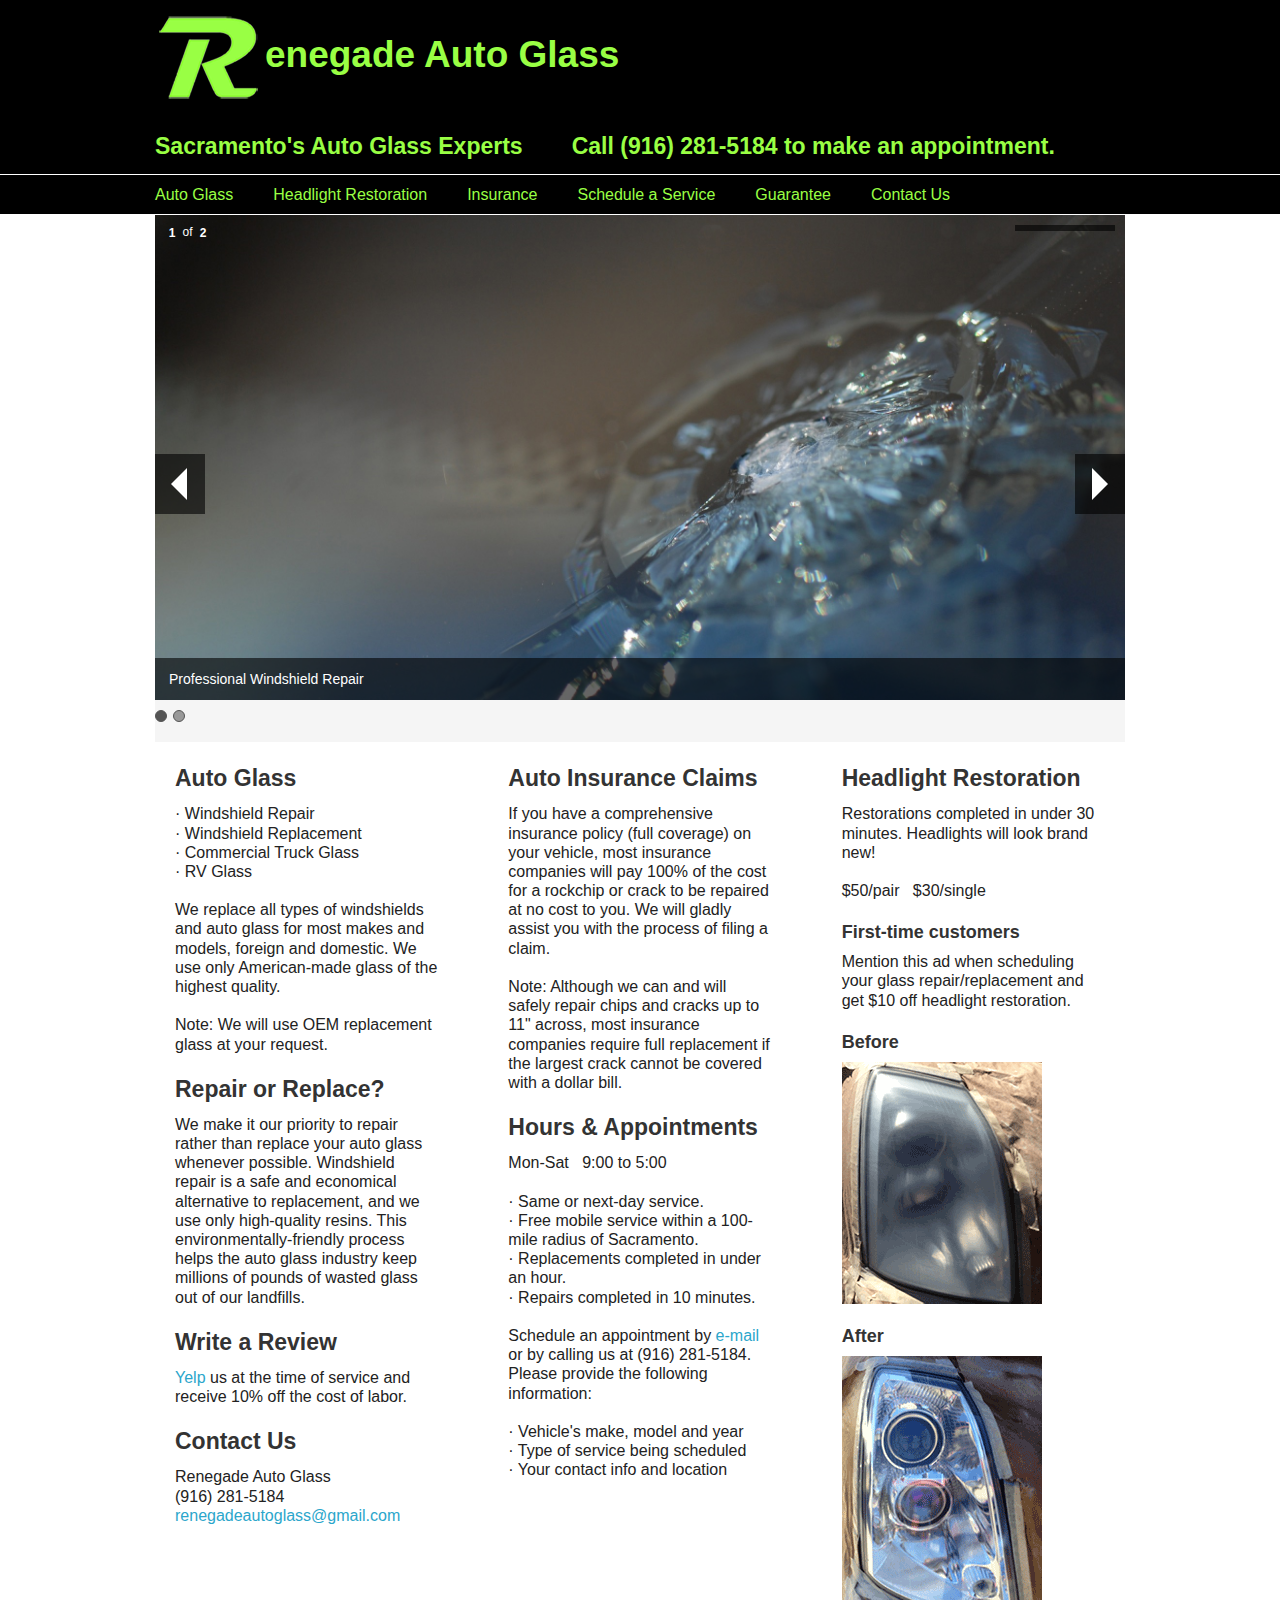
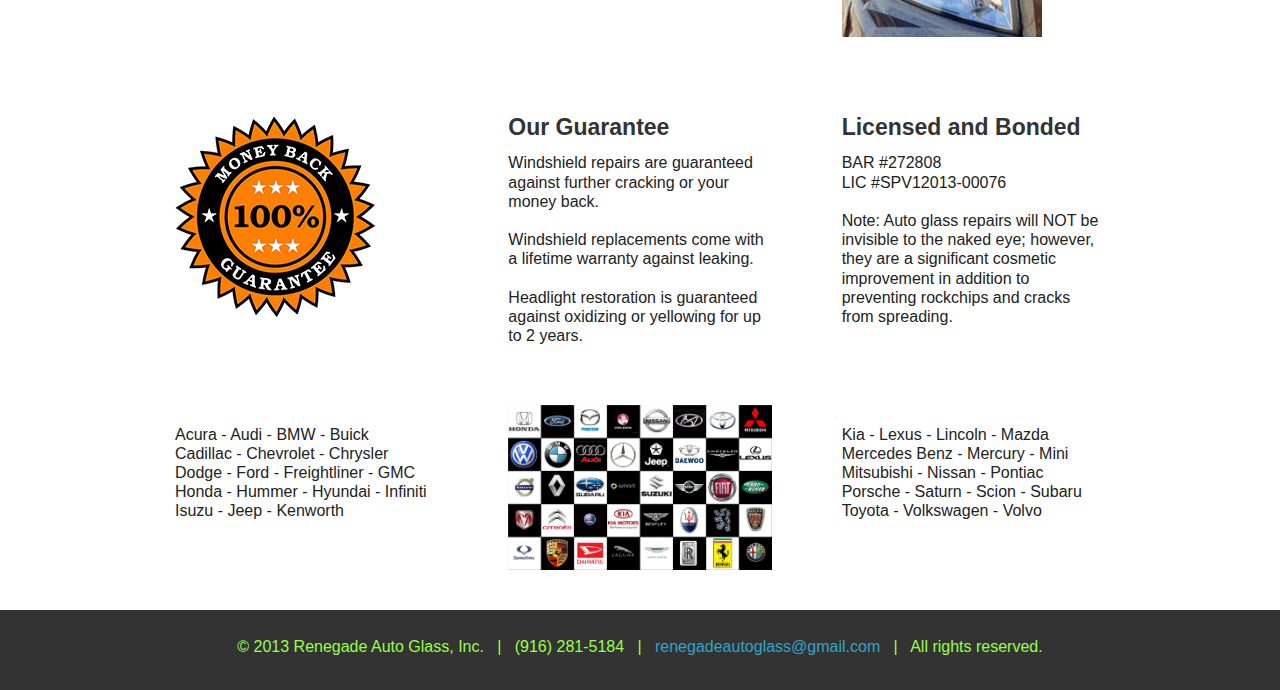
==== commit f845f3bc: "Update index.html" ====
--- a/index.html
+++ b/index.html
@@ -72,7 +72,7 @@
 &middot; Commercial Truck Glass<br />
 &middot; RV Glass<br />
 <br />
-We will replace all types of windshields and auto glass for most makes and models, foreign and domestic. We use only American-made glass of the highest quality.<br /><br />
+We replace all types of windshields and auto glass for most makes and models, foreign and domestic. We use only American-made glass of the highest quality.<br /><br />
 Note: We will use OEM replacement glass at your request.
 <br /><br />
 <h4>Repair or Replace?</h4>
@@ -98,13 +98,11 @@
 &middot; Free mobile service within a 100-mile radius of Sacramento.<br />
 &middot; Replacements completed in under an hour.<br />
 &middot; Repairs completed  in 10 minutes.<br /><br />
-Schedule an appointment <a href="schedule.html">online</a>, by <a href="mailto:renegadeautoglass@gmail.com">e-mail</a> or by calling us at (916) 281-5184. Please provide the following information:<br /><br />
+Schedule an appointment by <a href="mailto:renegadeautoglass@gmail.com">e-mail</a> or by calling us at (916) 281-5184. Please provide the following information:<br /><br />
 
 &middot; Vehicle's make, model and year<br />
 &middot; Type of service being scheduled<br />
-&middot; Your contact info and location<br />
-<br />
-For your convenience, you can pre-pay <a href="pay.html">online</a> or at time of service.  
+&middot; Your contact info and location
         </div>
       </div>
       <div class="large-4 columns">
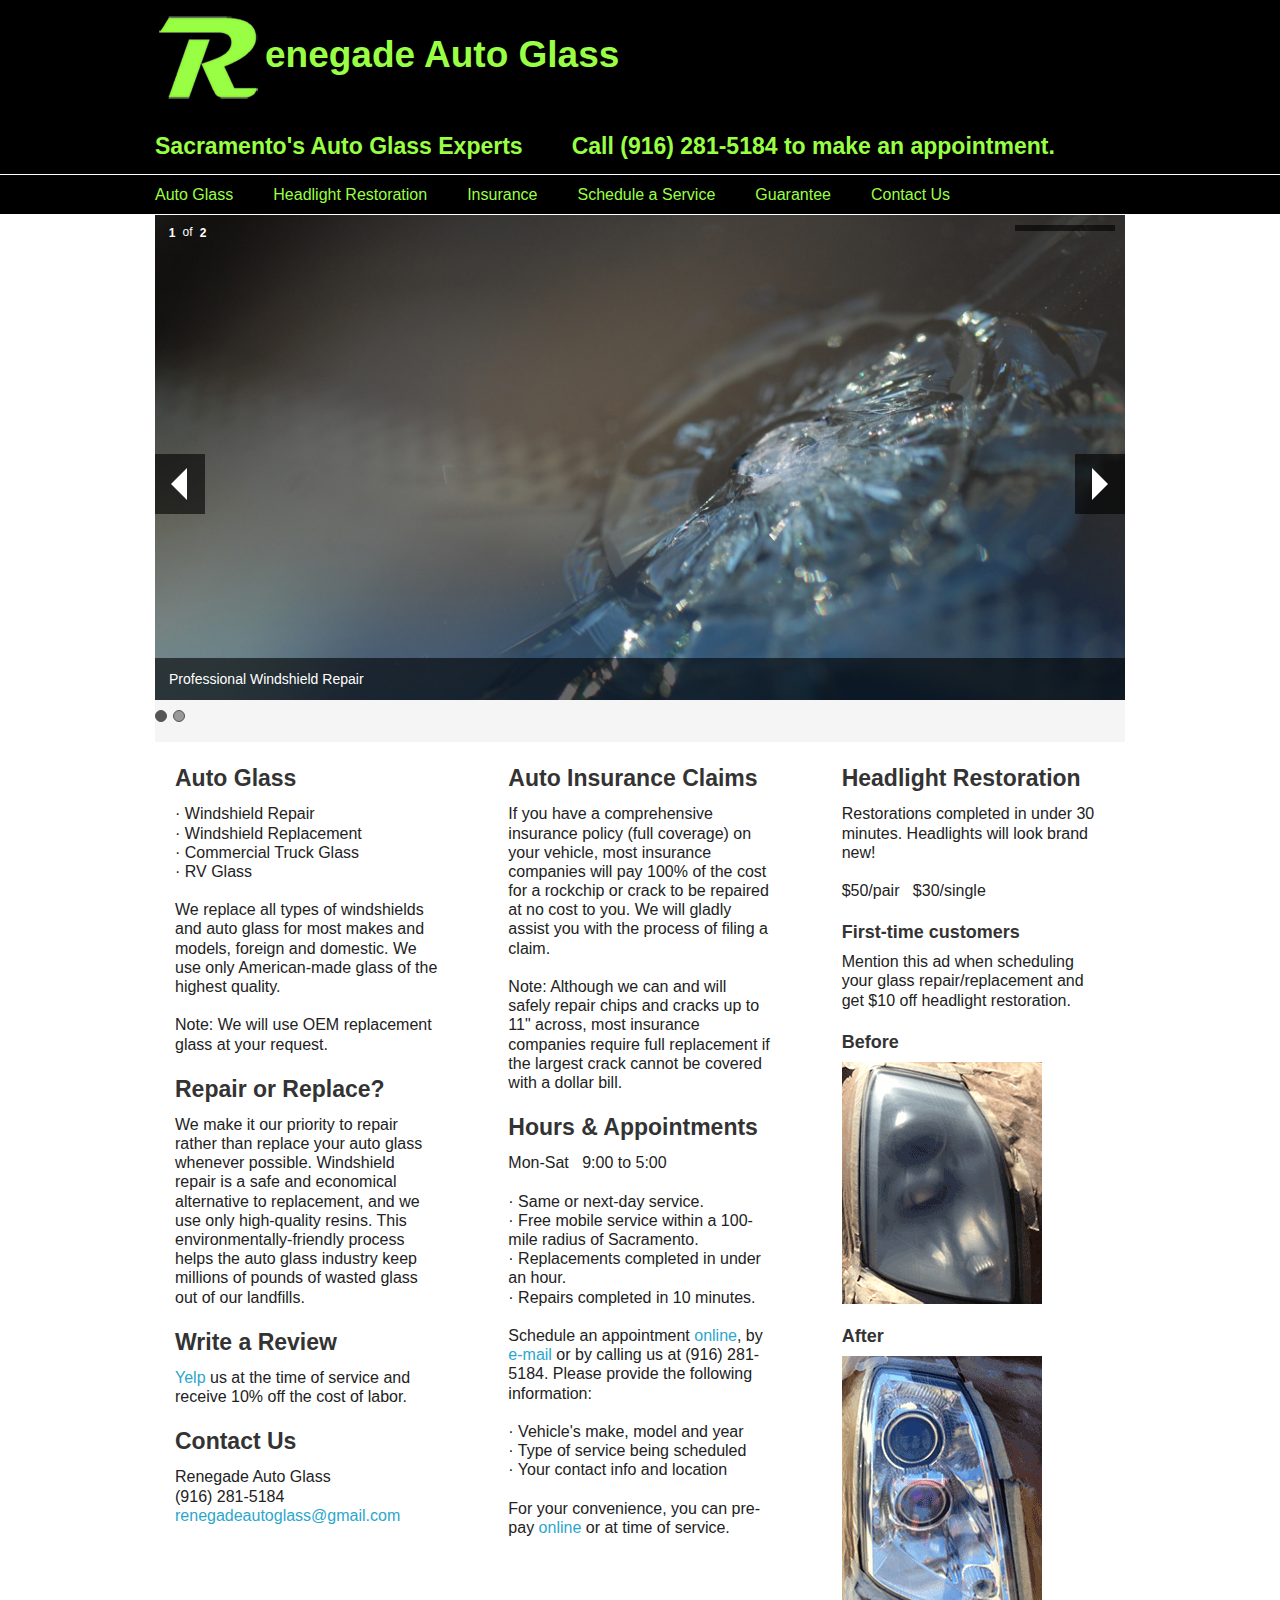
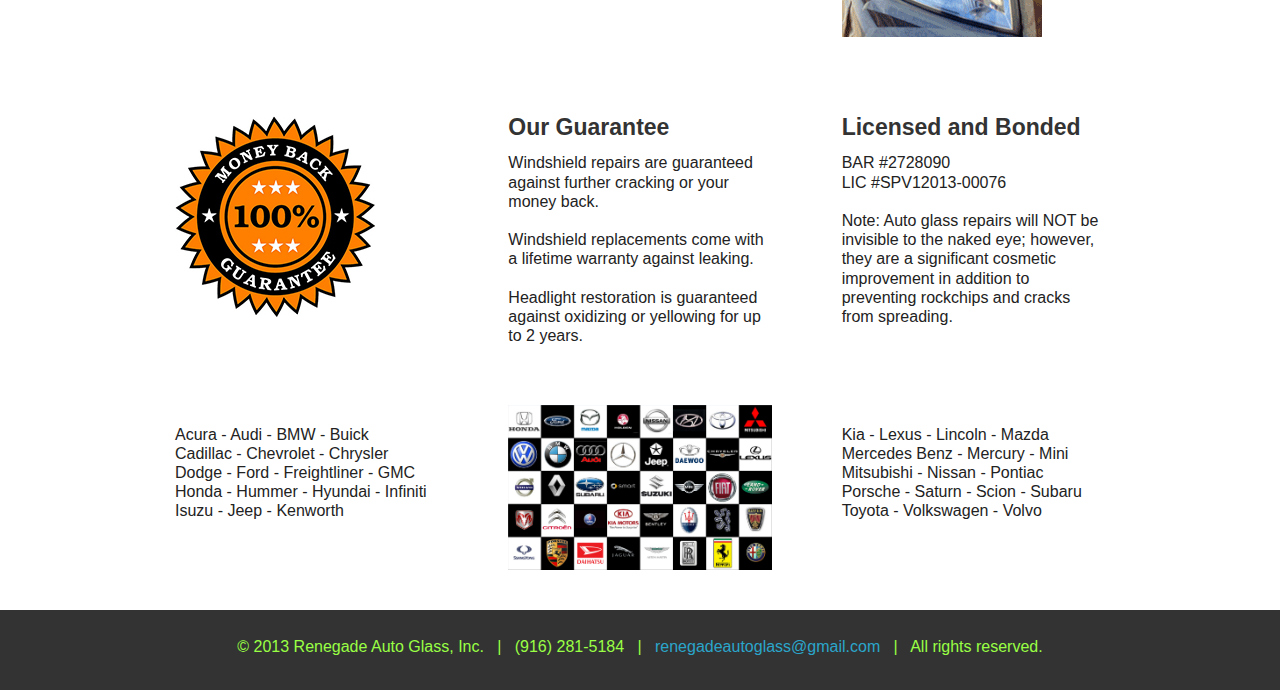
==== commit e81c3635: "Update index.html" ====
--- a/index.html
+++ b/index.html
@@ -98,11 +98,13 @@
 &middot; Free mobile service within a 100-mile radius of Sacramento.<br />
 &middot; Replacements completed in under an hour.<br />
 &middot; Repairs completed  in 10 minutes.<br /><br />
-Schedule an appointment by <a href="mailto:renegadeautoglass@gmail.com">e-mail</a> or by calling us at (916) 281-5184. Please provide the following information:<br /><br />
+Schedule an appointment <a href="schedule.html">online</a>, by <a href="mailto:renegadeautoglass@gmail.com">e-mail</a> or by calling us at (916) 281-5184. Please provide the following information:<br /><br />
 
 &middot; Vehicle's make, model and year<br />
 &middot; Type of service being scheduled<br />
-&middot; Your contact info and location
+&middot; Your contact info and location<br />
+<br />
+For your convenience, you can pre-pay <a href="pay.html">online</a> or at time of service.  
         </div>
       </div>
       <div class="large-4 columns">
@@ -141,7 +143,7 @@
       <div class="large-4 columns">
         <div class="panel">
           <h4>Licensed and Bonded</h4>
-BAR #272808<br />
+BAR #2728090<br />
 LIC #SPV12013-00076<br /><br />
 Note: Auto glass repairs will NOT be invisible to the naked eye; however, they are a significant cosmetic improvement in addition to preventing rockchips and cracks from spreading.
         </div>
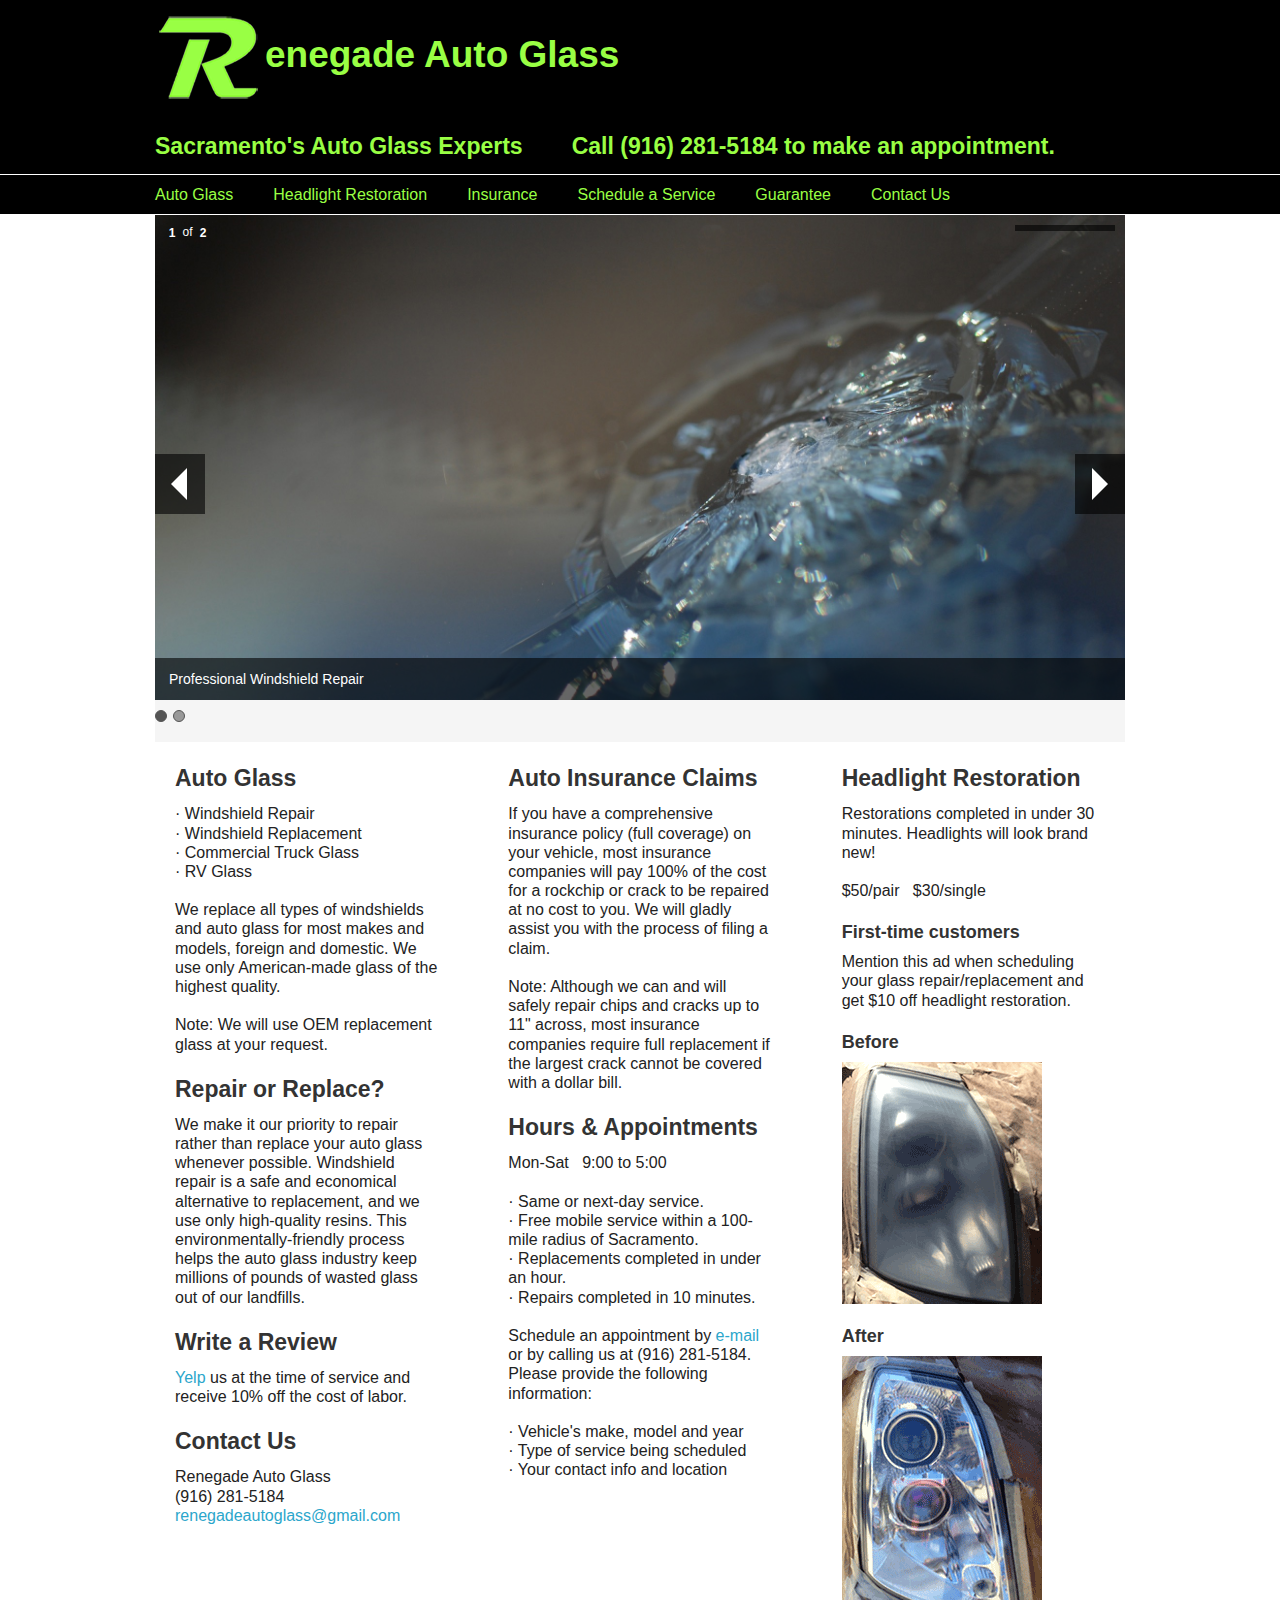
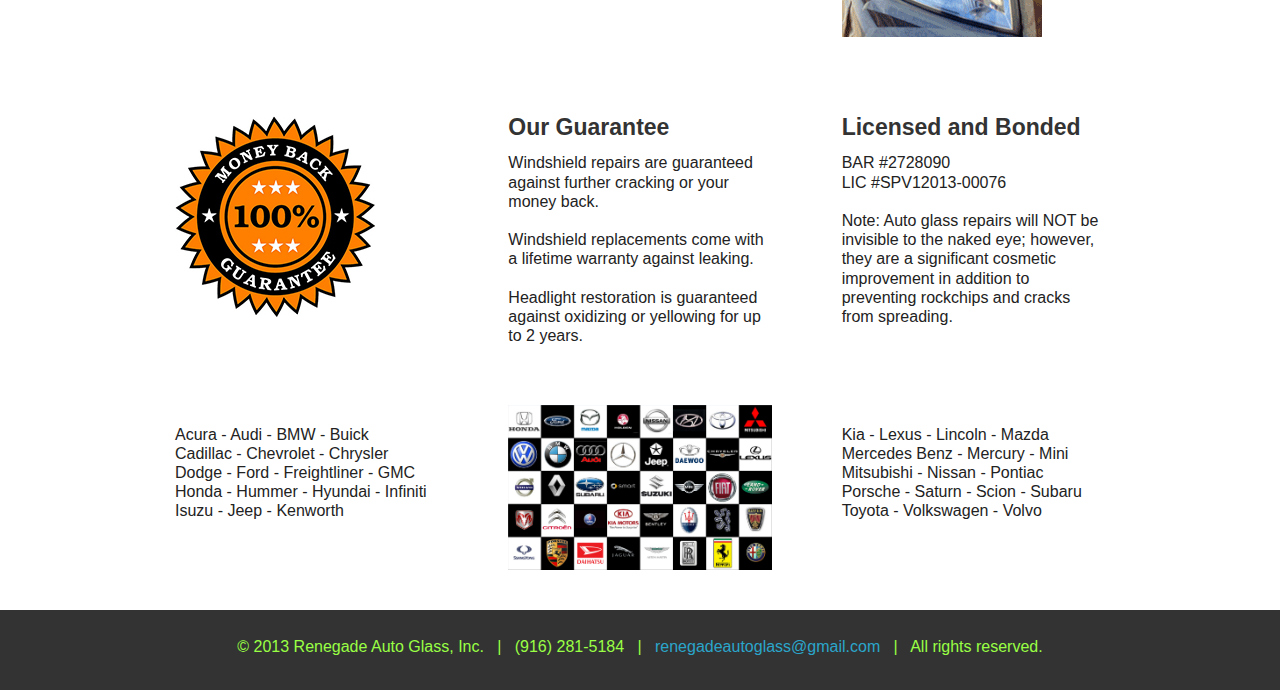
==== commit 70920735: "Update index.html" ====
--- a/index.html
+++ b/index.html
@@ -98,13 +98,11 @@
 &middot; Free mobile service within a 100-mile radius of Sacramento.<br />
 &middot; Replacements completed in under an hour.<br />
 &middot; Repairs completed  in 10 minutes.<br /><br />
-Schedule an appointment <a href="schedule.html">online</a>, by <a href="mailto:renegadeautoglass@gmail.com">e-mail</a> or by calling us at (916) 281-5184. Please provide the following information:<br /><br />
+Schedule an appointment by <a href="mailto:renegadeautoglass@gmail.com">e-mail</a> or by calling us at (916) 281-5184. Please provide the following information:<br /><br />
 
 &middot; Vehicle's make, model and year<br />
 &middot; Type of service being scheduled<br />
-&middot; Your contact info and location<br />
-<br />
-For your convenience, you can pre-pay <a href="pay.html">online</a> or at time of service.  
+&middot; Your contact info and location
         </div>
       </div>
       <div class="large-4 columns">
